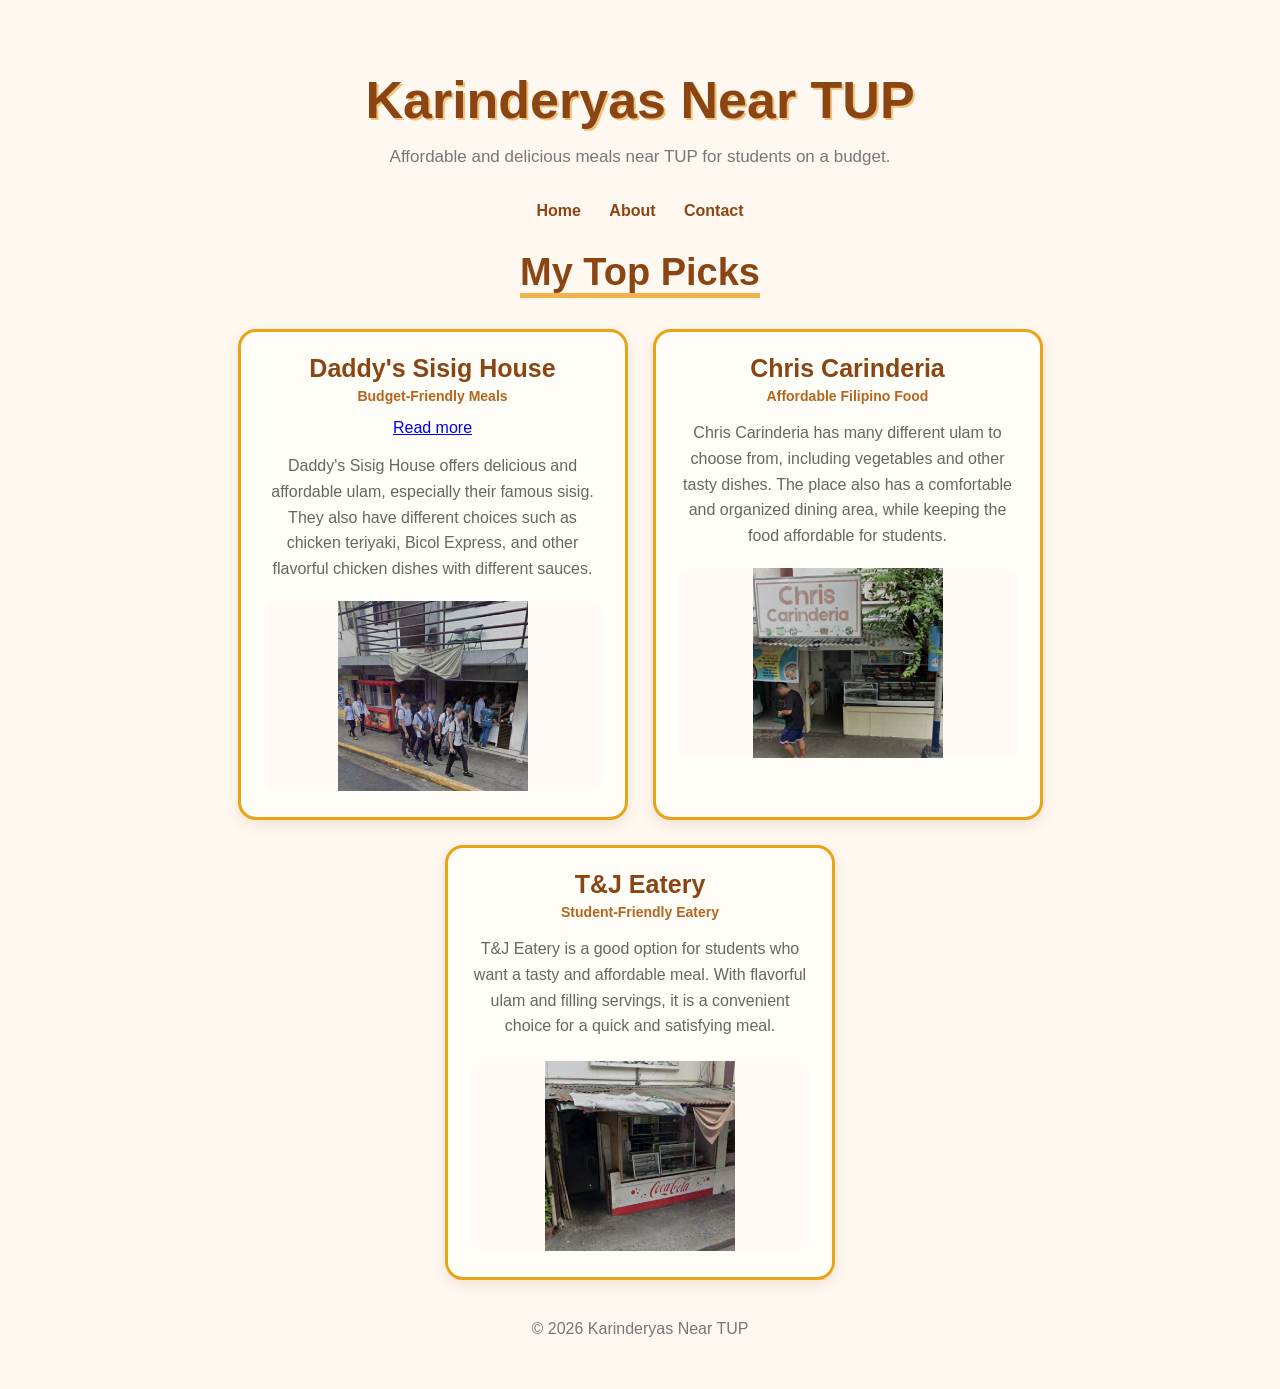
==== index.html @ 911f45e8 "Add Daddy's Sisig House detail page" ====
<!DOCTYPE html>
<html lang="en">
<head>
    <meta charset="UTF-8">
    <meta name="viewport" content="width=device-width, initial-scale=1.0">
    <title>Karinderyas Near TUP</title>

    <style>
        body {
            font-family: Arial, sans-serif;
            max-width: 1000px;
            margin: 0 auto;
            padding: 35px 20px;
            background-color: #fff8f0;
            color: #333;
        }

        /* Main title */
        h1 {
            text-align: center;
            font-size: 52px;
            color: #8b4513;
            margin-bottom: 8px;
            text-shadow: 2px 2px #f1c27d;
        }

        header > p {
            text-align: center;
            font-size: 17px;
            color: #777;
            margin-bottom: 35px;
        }

        /* About Me */
        section {
            display: flex;
            align-items: center;
            justify-content: space-between;
            gap: 25px;
            background-color: #ffffff;
            padding: 25px;
            border: 2px solid #e8c9a8;
            border-radius: 18px;
            margin-bottom: 45px;
            box-shadow: 0 4px 10px rgba(139, 69, 19, 0.08);
        }

        section div {
            flex: 1;
        }

        section h2 {
            color: #8b4513;
            margin-top: 0;
            font-size: 28px;
        }

        section p {
            line-height: 1.6;
            color: #555;
        }

        section img {
            width: 140px;
            height: 140px;
            object-fit: contain;
            border-radius: 12px;
        }

        /* Places heading */
        main > h2 {
            text-align: center;
            font-size: 38px;
            color: #8b4513;
            margin-bottom: 35px;
            text-decoration: underline;
            text-decoration-color: #f1b24a;
            text-decoration-thickness: 5px;
            text-underline-offset: 8px;
        }

        /* Places layout */
        .places {
            display: flex;
            flex-wrap: wrap;
            justify-content: center;
            gap: 25px;
        }

        /* All three cards have the same highlight */
        article {
            width: 390px;
            padding: 22px;
            box-sizing: border-box;
            background-color: #fffdf7;
            border: 3px solid #e8a317;
            border-radius: 18px;
            text-align: center;
            box-shadow: 0 5px 14px rgba(139, 69, 19, 0.12);
            transition: transform 0.2s;
        }

        article:hover {
            transform: translateY(-5px);
        }

        article h3 {
            color: #8b4513;
            font-size: 25px;
            margin-top: 0;
            margin-bottom: 5px;
        }

        /* Small category subtitle */
        article p:first-of-type {
            color: #b5651d;
            font-size: 14px;
            font-weight: bold;
            margin-top: 0;
            margin-bottom: 15px;
        }

        /* Description */
        article p:nth-of-type(2) {
            color: #666;
            line-height: 1.6;
            min-height: 105px;
            margin-bottom: 10px;
        }

        article img {
            width: 100%;
            height: 190px;
            object-fit: contain;
            margin-top: 10px;
            border-radius: 12px;
            background-color: #fffaf5;
        }

        /* Mobile */
        @media (max-width: 700px) {
            section {
                flex-direction: column;
                text-align: center;
            }

            section img {
                width: 125px;
                height: 125px;
            }

            article {
                width: 100%;
            }

            h1 {
                font-size: 40px;
            }
        }

        header {
            text-align: center;
        }

        nav {
            margin-bottom: 25px;
        }

        nav ul {
            list-style: none;
            padding: 0;
            margin: 0;
        }

        nav li {
            display: inline-block;
            margin: 0 12px;
        }

        nav a {
            color: #8b4513;
            font-weight: bold;
            text-decoration: none;
        }

        nav a:hover {
            text-decoration: underline;
        }

        footer {
            text-align: center;
            margin-top: 40px;
            color: #777;
        }

    </style>
</head>

<body>

    <header>
        <h1>Karinderyas Near TUP</h1>

                <p>Affordable and delicious meals near TUP for students on a budget.</p>

        <nav>
            <ul>
               <li><a href="index.html">Home</a></li>
               <li><a href="about.html">About</a></li>
               <li><a href="contact.html">Contact</a></li>
            </ul>
        </nav>
    </header>

    <main>

    <h2>My Top Picks</h2>

    <div class="places">

        <article>
            <h3>Daddy's Sisig House</h3>
            <p>Budget-Friendly Meals</p>
            <a href="places/daddys-sisig-house.html">Read more</a>
            <p>
                Daddy's Sisig House offers delicious and affordable ulam,
                especially their famous sisig. They also have different
                choices such as chicken teriyaki, Bicol Express, and other
                flavorful chicken dishes with different sauces.
            </p>
            <img src="daddys-sisig-house.jpg" alt="Food from Daddy's Sisig House">
        </article>

        <article>
            <h3>Chris Carinderia</h3>
            <p>Affordable Filipino Food</p>
            <p>
                Chris Carinderia has many different ulam to choose from,
                including vegetables and other tasty dishes. The place also
                has a comfortable and organized dining area, while keeping
                the food affordable for students.
            </p>
            <img src="chris-carinderia.jpg" alt="Food from Chris Carinderia">
        </article>

        <article>
            <h3>T&J Eatery</h3>
            <p>Student-Friendly Eatery</p>
            <p>
                T&J Eatery is a good option for students who want a tasty
                and affordable meal. With flavorful ulam and filling servings,
                it is a convenient choice for a quick and satisfying meal.
            </p>
            <img src="tj-eatery.jpg" alt="Food from T&J Eatery">
        </article>

    </div>

</main>

<footer>
    <p>&copy; 2026 Karinderyas Near TUP</p>
</footer>

</body>
</html>
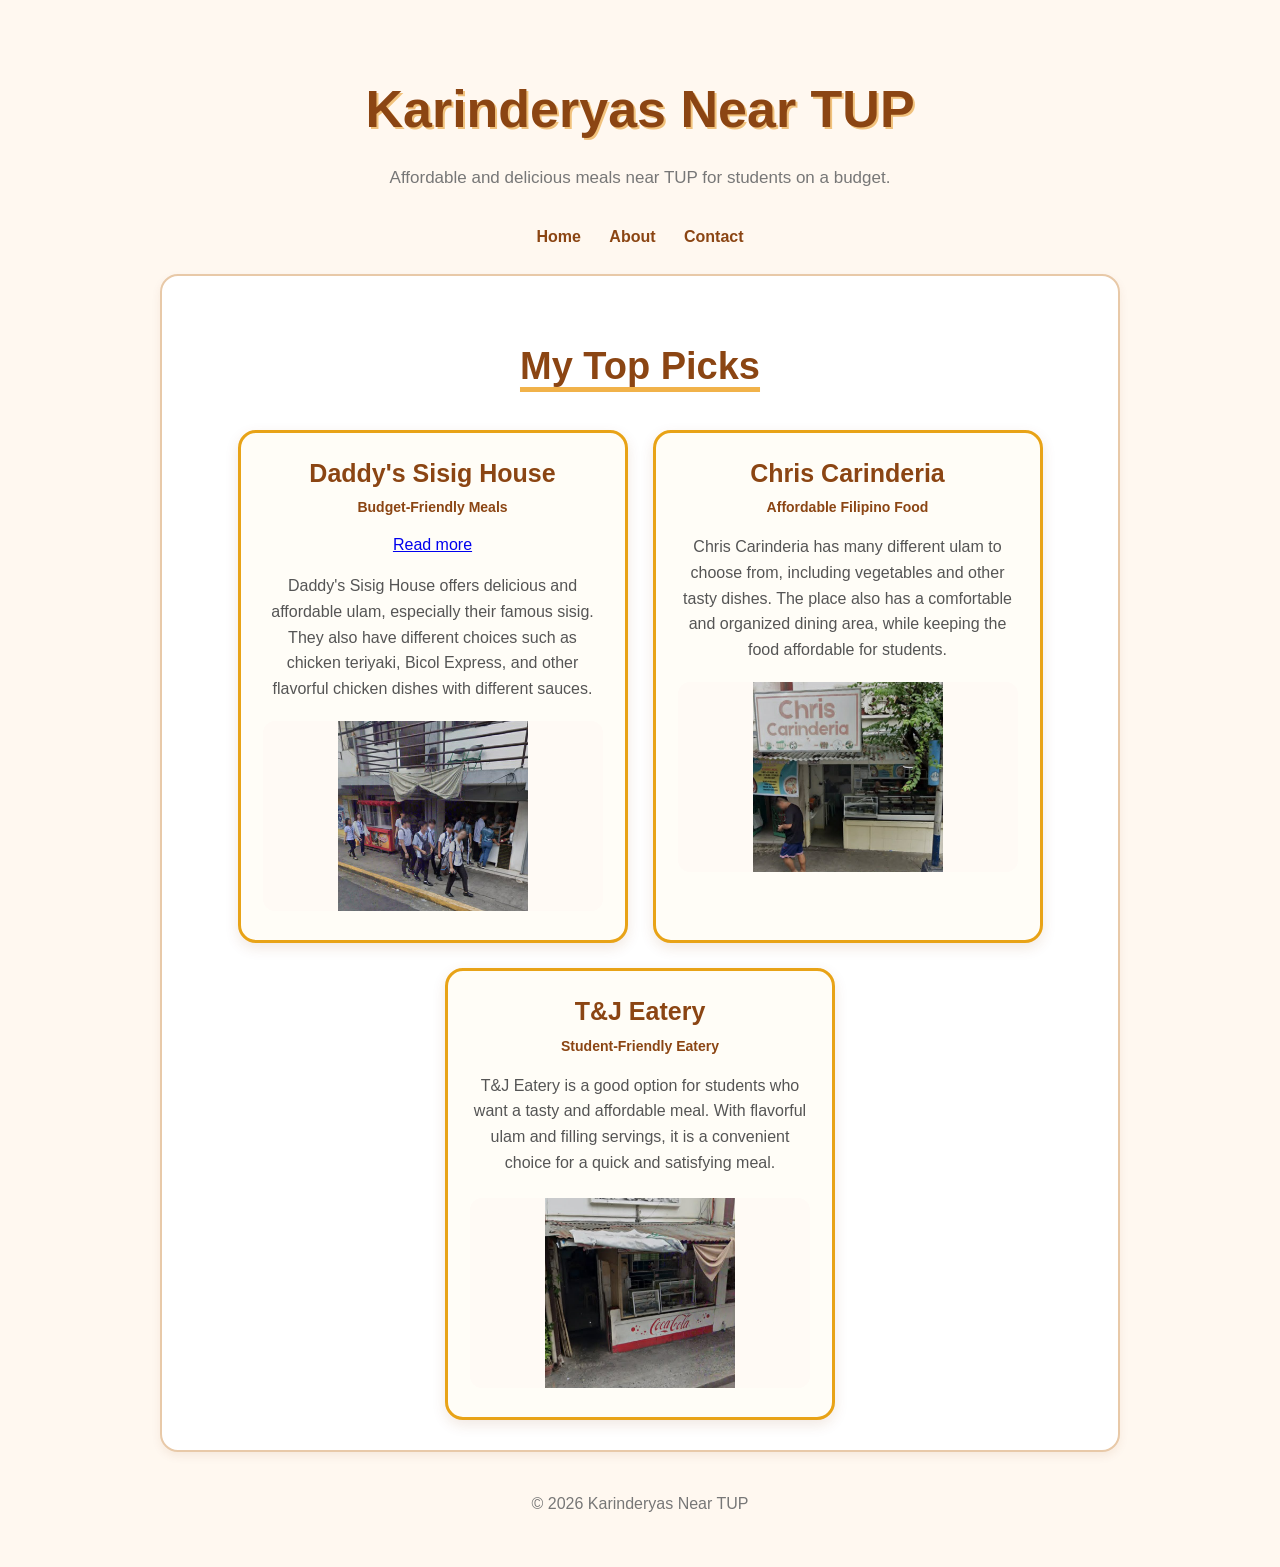
==== commit 800982b1: "Create stylesheet for guide" ====
--- a/index.html
+++ b/index.html
@@ -4,196 +4,7 @@
     <meta charset="UTF-8">
     <meta name="viewport" content="width=device-width, initial-scale=1.0">
     <title>Karinderyas Near TUP</title>
-
-    <style>
-        body {
-            font-family: Arial, sans-serif;
-            max-width: 1000px;
-            margin: 0 auto;
-            padding: 35px 20px;
-            background-color: #fff8f0;
-            color: #333;
-        }
-
-        /* Main title */
-        h1 {
-            text-align: center;
-            font-size: 52px;
-            color: #8b4513;
-            margin-bottom: 8px;
-            text-shadow: 2px 2px #f1c27d;
-        }
-
-        header > p {
-            text-align: center;
-            font-size: 17px;
-            color: #777;
-            margin-bottom: 35px;
-        }
-
-        /* About Me */
-        section {
-            display: flex;
-            align-items: center;
-            justify-content: space-between;
-            gap: 25px;
-            background-color: #ffffff;
-            padding: 25px;
-            border: 2px solid #e8c9a8;
-            border-radius: 18px;
-            margin-bottom: 45px;
-            box-shadow: 0 4px 10px rgba(139, 69, 19, 0.08);
-        }
-
-        section div {
-            flex: 1;
-        }
-
-        section h2 {
-            color: #8b4513;
-            margin-top: 0;
-            font-size: 28px;
-        }
-
-        section p {
-            line-height: 1.6;
-            color: #555;
-        }
-
-        section img {
-            width: 140px;
-            height: 140px;
-            object-fit: contain;
-            border-radius: 12px;
-        }
-
-        /* Places heading */
-        main > h2 {
-            text-align: center;
-            font-size: 38px;
-            color: #8b4513;
-            margin-bottom: 35px;
-            text-decoration: underline;
-            text-decoration-color: #f1b24a;
-            text-decoration-thickness: 5px;
-            text-underline-offset: 8px;
-        }
-
-        /* Places layout */
-        .places {
-            display: flex;
-            flex-wrap: wrap;
-            justify-content: center;
-            gap: 25px;
-        }
-
-        /* All three cards have the same highlight */
-        article {
-            width: 390px;
-            padding: 22px;
-            box-sizing: border-box;
-            background-color: #fffdf7;
-            border: 3px solid #e8a317;
-            border-radius: 18px;
-            text-align: center;
-            box-shadow: 0 5px 14px rgba(139, 69, 19, 0.12);
-            transition: transform 0.2s;
-        }
-
-        article:hover {
-            transform: translateY(-5px);
-        }
-
-        article h3 {
-            color: #8b4513;
-            font-size: 25px;
-            margin-top: 0;
-            margin-bottom: 5px;
-        }
-
-        /* Small category subtitle */
-        article p:first-of-type {
-            color: #b5651d;
-            font-size: 14px;
-            font-weight: bold;
-            margin-top: 0;
-            margin-bottom: 15px;
-        }
-
-        /* Description */
-        article p:nth-of-type(2) {
-            color: #666;
-            line-height: 1.6;
-            min-height: 105px;
-            margin-bottom: 10px;
-        }
-
-        article img {
-            width: 100%;
-            height: 190px;
-            object-fit: contain;
-            margin-top: 10px;
-            border-radius: 12px;
-            background-color: #fffaf5;
-        }
-
-        /* Mobile */
-        @media (max-width: 700px) {
-            section {
-                flex-direction: column;
-                text-align: center;
-            }
-
-            section img {
-                width: 125px;
-                height: 125px;
-            }
-
-            article {
-                width: 100%;
-            }
-
-            h1 {
-                font-size: 40px;
-            }
-        }
-
-        header {
-            text-align: center;
-        }
-
-        nav {
-            margin-bottom: 25px;
-        }
-
-        nav ul {
-            list-style: none;
-            padding: 0;
-            margin: 0;
-        }
-
-        nav li {
-            display: inline-block;
-            margin: 0 12px;
-        }
-
-        nav a {
-            color: #8b4513;
-            font-weight: bold;
-            text-decoration: none;
-        }
-
-        nav a:hover {
-            text-decoration: underline;
-        }
-
-        footer {
-            text-align: center;
-            margin-top: 40px;
-            color: #777;
-        }
-
-    </style>
+    <link rel="stylesheet" href="style.css">
 </head>
 
 <body>
--- a/style.css
+++ b/style.css
@@ -0,0 +1,480 @@
+/* 1. VARIABLES */
+:root {
+    --brand-color: #8b4513;
+    --dark-ink: #333;
+    --muted-grey: #777;
+    --light-background: #fff8f0;
+    --white: #ffffff;
+    --border-color: #e8c9a8;
+    --accent-color: #f1b24a;
+    --card-background: #fffdf7;
+    --card-border: #e8a317;
+    --description-color: #555;
+    --soft-background: #fffaf5;
+    --table-background: #fff3e6;
+    --input-border: #bbb;
+    --detail-border: #e0bfa5;
+    --section-border: #f0d5bf;
+}
+
+/* 2. BASE STYLES */
+* {
+    box-sizing: border-box;
+}
+
+body {
+    font-family: Arial, sans-serif;
+    max-width: 1000px;
+    margin: 0 auto;
+    padding: 35px 20px;
+    background-color: var(--light-background);
+    color: var(--dark-ink);
+    line-height: 1.5;
+}
+
+/* 3. LAYOUT REGIONS */
+header {
+    text-align: center;
+}
+
+h1 {
+    text-align: center;
+    font-size: 52px;
+    color: var(--brand-color);
+    margin-bottom: 8px;
+    text-shadow: 2px 2px #f1c27d;
+}
+
+header > p {
+    text-align: center;
+    font-size: 17px;
+    color: var(--muted-grey);
+    margin-bottom: 35px;
+}
+
+main > h2 {
+    text-align: center;
+    font-size: 38px;
+    color: var(--brand-color);
+    margin-bottom: 35px;
+    text-decoration: underline;
+    text-decoration-color: var(--accent-color);
+    text-decoration-thickness: 5px;
+    text-underline-offset: 8px;
+}
+
+/* Home page section */
+body > section {
+    display: flex;
+    align-items: center;
+    justify-content: space-between;
+    gap: 25px;
+    background-color: var(--white);
+    padding: 25px;
+    border: 2px solid var(--border-color);
+    border-radius: 18px;
+    margin-bottom: 45px;
+    box-shadow: 0 4px 10px rgba(139, 69, 19, 0.08);
+}
+
+body > section div {
+    flex: 1;
+}
+
+body > section h2 {
+    color: var(--brand-color);
+    margin-top: 0;
+    font-size: 28px;
+}
+
+body > section p {
+    line-height: 1.6;
+    color: var(--description-color);
+}
+
+body > section img {
+    width: 140px;
+    height: 140px;
+    object-fit: contain;
+    border-radius: 12px;
+}
+
+/* About page main content */
+main {
+    background-color: var(--white);
+    padding: 30px;
+    border: 2px solid var(--border-color);
+    border-radius: 18px;
+    box-shadow: 0 4px 10px rgba(139, 69, 19, 0.08);
+}
+
+main section {
+    display: block;
+    background-color: transparent;
+    padding: 0;
+    border: none;
+    border-radius: 0;
+    margin-bottom: 0;
+    box-shadow: none;
+}
+
+main section h2 {
+    color: var(--brand-color);
+    margin-top: 25px;
+    font-size: 28px;
+}
+
+main section h2:first-child {
+    margin-top: 0;
+}
+
+main section p {
+    line-height: 1.6;
+    color: var(--description-color);
+}
+
+main section img {
+    width: 140px;
+    height: 140px;
+    object-fit: contain;
+    border-radius: 12px;
+    display: block;
+    margin: 25px auto 0;
+}
+
+/* 4. COMPONENTS — PLACE CARDS */
+.places {
+    display: flex;
+    flex-wrap: wrap;
+    justify-content: center;
+    gap: 25px;
+}
+
+article {
+    width: 390px;
+    padding: 22px;
+    background-color: var(--card-background);
+    border: 3px solid var(--card-border);
+    border-radius: 18px;
+    text-align: center;
+    box-shadow: 0 5px 14px rgba(139, 69, 19, 0.12);
+    transition: transform 0.2s;
+}
+
+article:hover {
+    transform: translateY(-5px);
+}
+
+article h3 {
+    color: var(--brand-color);
+    font-size: 25px;
+    margin-top: 0;
+    margin-bottom: 5px;
+}
+
+article p:first-of-type {
+    color: var(--brand-color);
+    font-size: 14px;
+    font-weight: bold;
+    margin-top: 0;
+    margin-bottom: 15px;
+}
+
+article p:nth-of-type(2) {
+    color: var(--description-color);
+    line-height: 1.6;
+    min-height: 105px;
+    margin-bottom: 10px;
+}
+
+article img {
+    width: 100%;
+    height: 190px;
+    object-fit: contain;
+    margin-top: 10px;
+    border-radius: 12px;
+    background-color: var(--soft-background);
+}
+
+/* 5. NAVIGATION */
+nav {
+    margin-bottom: 25px;
+}
+
+nav ul {
+    list-style: none;
+    padding: 0;
+    margin: 0;
+}
+
+nav li {
+    display: inline-block;
+    margin: 0 12px;
+}
+
+nav a {
+    color: var(--brand-color);
+    font-weight: bold;
+    text-decoration: none;
+}
+
+nav a:hover {
+    text-decoration: underline;
+}
+
+/* 6. FOOTER */
+footer {
+    text-align: center;
+    margin-top: 40px;
+    color: var(--muted-grey);
+}
+
+/* CONTACT PAGE */
+main > p {
+    text-align: center;
+    line-height: 1.6;
+    color: var(--description-color);
+}
+
+main ul {
+    max-width: 500px;
+    margin: 25px auto;
+    line-height: 2;
+}
+
+form {
+    max-width: 450px;
+    margin: 18px auto;
+}
+
+fieldset {
+    padding: 25px;
+    border: 2px solid var(--input-border);
+    border-radius: 10px;
+    background-color: var(--white);
+}
+
+legend {
+    font-size: 1.3rem;
+    font-weight: bold;
+    padding: 0 10px;
+}
+
+form p {
+    margin-bottom: 20px;
+}
+
+label {
+    display: block;
+    margin-bottom: 8px;
+    font-weight: bold;
+}
+
+input,
+select,
+textarea {
+    width: 100%;
+    padding: 8px;
+    border: 1px solid var(--input-border);
+    border-radius: 6px;
+    font-size: 0.9rem;
+}
+
+textarea {
+    resize: vertical;
+}
+
+button {
+    padding: 10px 20px;
+    border: none;
+    border-radius: 6px;
+    font-size: 1rem;
+    cursor: pointer;
+}
+
+/* DETAIL PAGE */
+body:has(.place-image) {
+    max-width: none;
+    padding: 0;
+}
+
+body:has(.place-image) header {
+    background-color: var(--brand-color);
+    color: var(--white);
+    padding: 25px;
+}
+
+body:has(.place-image) header h1 {
+    margin: 0 0 15px;
+    color: var(--white);
+}
+
+body:has(.place-image) header nav {
+    margin-bottom: 0;
+}
+
+body:has(.place-image) header nav li {
+    margin: 0 15px;
+}
+
+body:has(.place-image) header nav a {
+    color: var(--white);
+}
+
+body:has(.place-image) main {
+    max-width: 900px;
+    margin: 40px auto;
+    padding: 30px;
+}
+
+.place-image {
+    display: block;
+    width: 100%;
+    max-width: 450px;
+    height: auto;
+    margin: 20px auto;
+    border-radius: 12px;
+}
+
+body:has(.place-image) main h2 {
+    color: var(--brand-color);
+    margin-top: 0;
+}
+
+body:has(.place-image) main p {
+    font-size: 17px;
+    line-height: 1.7;
+}
+
+body:has(.place-image) table {
+    width: 100%;
+    border-collapse: collapse;
+    margin-top: 20px;
+}
+
+body:has(.place-image) th,
+body:has(.place-image) td {
+    border: 1px solid #ddd;
+    padding: 14px;
+    text-align: left;
+}
+
+body:has(.place-image) th {
+    background-color: var(--brand-color);
+    color: var(--white);
+    width: 30%;
+}
+
+body:has(.place-image) tr:nth-child(even) {
+    background-color: var(--table-background);
+}
+
+body:has(.place-image) section {
+    display: block;
+    margin-top: 40px;
+    padding: 30px 0 0;
+    border-top: 2px solid var(--section-border);
+    background-color: transparent;
+    border-radius: 0;
+    box-shadow: none;
+}
+
+body:has(.place-image) section h2 {
+    color: var(--brand-color);
+    margin-bottom: 20px;
+}
+
+body:has(.place-image) form {
+    margin-top: 20px;
+}
+
+body:has(.place-image) form > label {
+    color: var(--brand-color);
+}
+
+body:has(.place-image) fieldset {
+    border: 2px solid var(--detail-border);
+    border-radius: 12px;
+    padding: 20px;
+    margin: 25px 0;
+    background-color: var(--soft-background);
+}
+
+body:has(.place-image) legend {
+    color: var(--brand-color);
+    font-weight: bold;
+    padding: 0 10px;
+}
+
+body:has(.place-image) fieldset label {
+    display: inline;
+    margin-right: 15px;
+    font-weight: normal;
+}
+
+body:has(.place-image) input[type="text"],
+body:has(.place-image) input[type="email"] {
+    padding: 10px;
+    border: 1px solid var(--detail-border);
+    border-radius: 8px;
+    margin-left: 8px;
+}
+
+body:has(.place-image) input[type="radio"],
+body:has(.place-image) input[type="checkbox"] {
+    width: auto;
+    margin-right: 5px;
+}
+
+.email-field {
+    display: flex;
+    align-items: center;
+    gap: 10px;
+    margin-top: 20px;
+}
+
+.email-field label {
+    font-weight: bold;
+    color: var(--brand-color);
+}
+
+.email-field input[type="email"] {
+    margin: 0;
+    width: 300px;
+}
+
+body:has(.place-image) button[type="submit"] {
+    background-color: var(--brand-color);
+    color: var(--white);
+    border: none;
+    padding: 12px 25px;
+    border-radius: 8px;
+    font-weight: bold;
+    cursor: pointer;
+    margin-top: 10px;
+}
+
+body:has(.place-image) button[type="submit"]:hover {
+    background-color: var(--brand-color);
+}
+
+/* 7. RESPONSIVE */
+@media (max-width: 700px) {
+    body > section {
+        flex-direction: column;
+        text-align: center;
+    }
+
+    body > section img {
+        width: 125px;
+        height: 125px;
+    }
+
+    article {
+        width: 100%;
+    }
+
+    h1 {
+        font-size: 40px;
+    }
+}
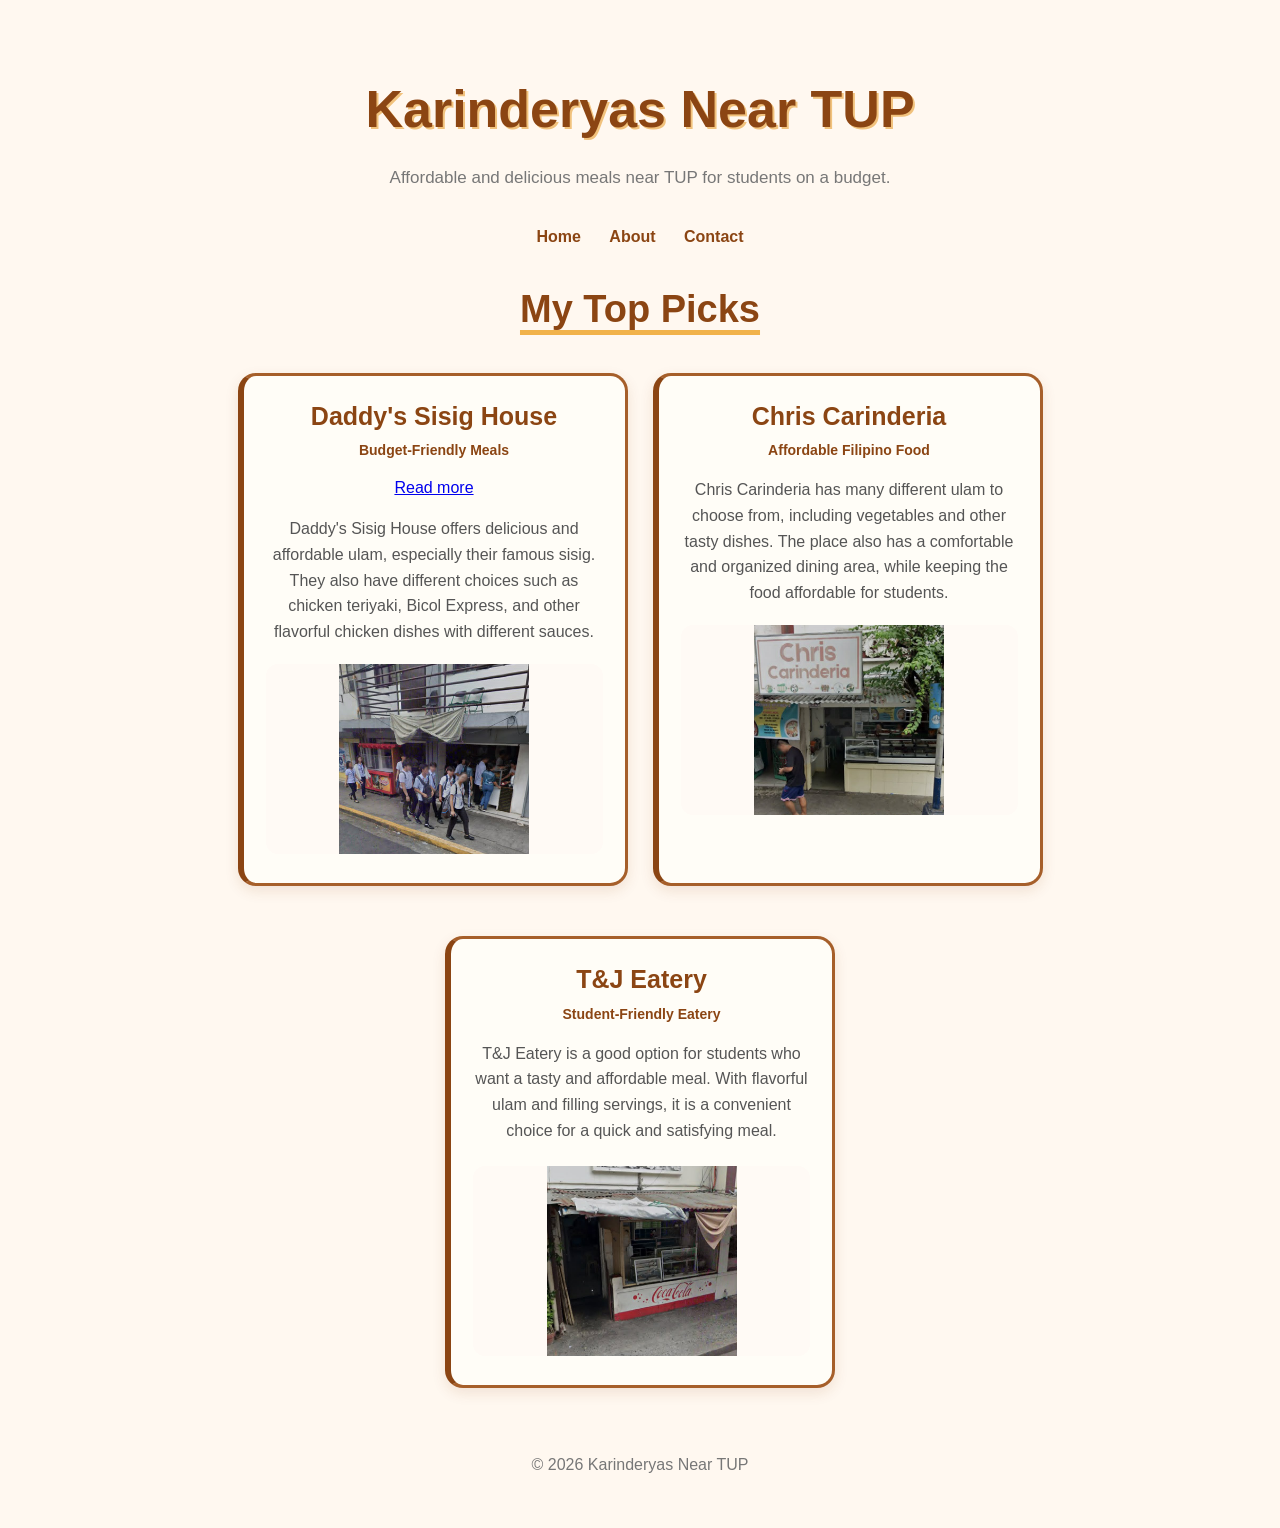
==== commit 9dcf284b: "Style place cards and contact form" ====
--- a/index.html
+++ b/index.html
@@ -29,7 +29,7 @@
 
     <div class="places">
 
-        <article>
+        <article class="place-card">
             <h3>Daddy's Sisig House</h3>
             <p>Budget-Friendly Meals</p>
             <a href="places/daddys-sisig-house.html">Read more</a>
@@ -42,7 +42,7 @@
             <img src="daddys-sisig-house.jpg" alt="Food from Daddy's Sisig House">
         </article>
 
-        <article>
+        <article class="place-card">
             <h3>Chris Carinderia</h3>
             <p>Affordable Filipino Food</p>
             <p>
@@ -54,7 +54,7 @@
             <img src="chris-carinderia.jpg" alt="Food from Chris Carinderia">
         </article>
 
-        <article>
+        <article class="place-card">
             <h3>T&J Eatery</h3>
             <p>Student-Friendly Eatery</p>
             <p>
--- a/style.css
+++ b/style.css
@@ -35,6 +35,7 @@
 /* 3. LAYOUT REGIONS */
 header {
     text-align: center;
+    
 }
 
 h1 {
@@ -150,29 +151,38 @@
     gap: 25px;
 }
 
-article {
+main:has(.places) {
+    background-color: transparent;
+    padding: 0;
+    border: none;
+    box-shadow: none;
+}
+
+.place-card {
     width: 390px;
     padding: 22px;
     background-color: var(--card-background);
-    border: 3px solid var(--card-border);
+    border: 3px solid #a65f2a;
     border-radius: 18px;
     text-align: center;
     box-shadow: 0 5px 14px rgba(139, 69, 19, 0.12);
     transition: transform 0.2s;
-}
-
-article:hover {
+    border-left: 6px solid var(--brand-color);
+    margin-bottom: 25px;
+}
+
+.place-card:hover {
     transform: translateY(-5px);
 }
 
-article h3 {
+.place-card h3 {
     color: var(--brand-color);
     font-size: 25px;
     margin-top: 0;
     margin-bottom: 5px;
 }
 
-article p:first-of-type {
+.place-card p:first-of-type {
     color: var(--brand-color);
     font-size: 14px;
     font-weight: bold;
@@ -180,14 +190,14 @@
     margin-bottom: 15px;
 }
 
-article p:nth-of-type(2) {
+.place-card p:nth-of-type(2) {
     color: var(--description-color);
     line-height: 1.6;
     min-height: 105px;
     margin-bottom: 10px;
 }
 
-article img {
+.place-card img {
     width: 100%;
     height: 190px;
     object-fit: contain;
@@ -258,6 +268,7 @@
     font-size: 1.3rem;
     font-weight: bold;
     padding: 0 10px;
+    color: var(--brand-color);
 }
 
 form p {
@@ -284,12 +295,21 @@
     resize: vertical;
 }
 
+input:focus,
+textarea:focus,
+select:focus {
+    outline: 3px solid var(--brand-color);
+    outline-offset: 2px;
+}
+
 button {
     padding: 10px 20px;
     border: none;
     border-radius: 6px;
     font-size: 1rem;
     cursor: pointer;
+    background-color: var(--brand-color);
+    color: var(--white);
 }
 
 /* DETAIL PAGE */
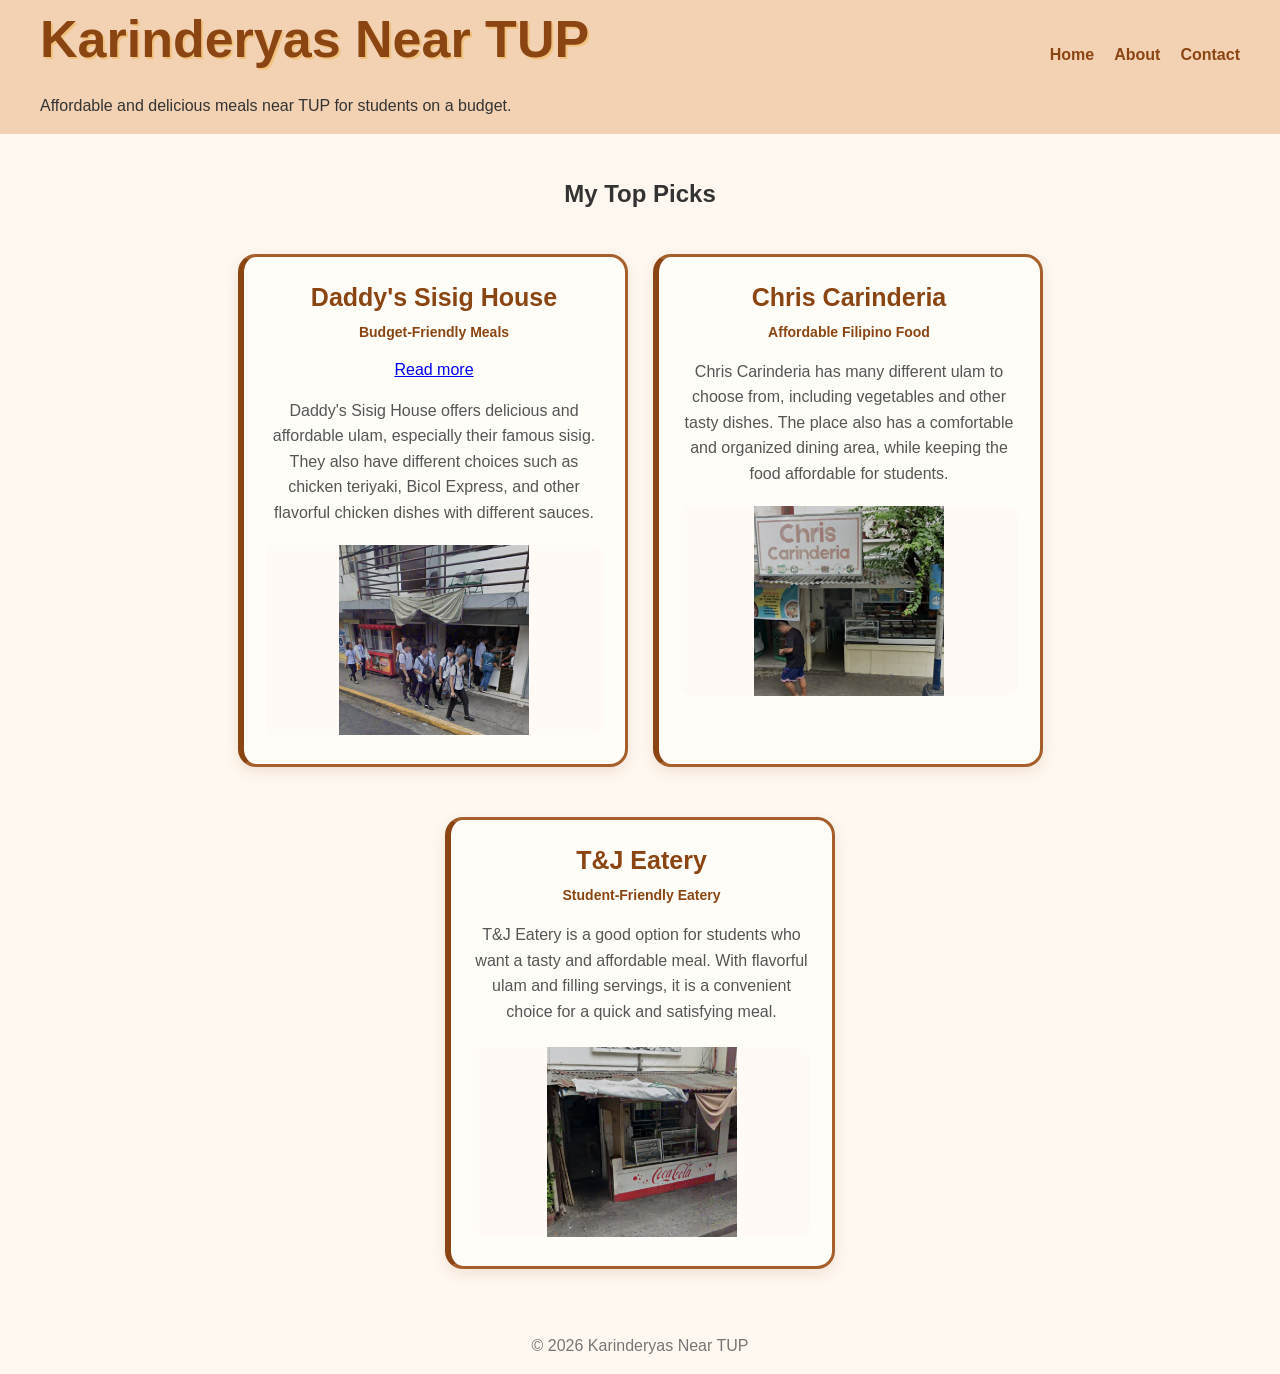
==== commit 6fe29762: "Rebuild header with Flexbox" ====
--- a/index.html
+++ b/index.html
@@ -9,10 +9,12 @@
 
 <body>
 
-    <header>
-        <h1>Karinderyas Near TUP</h1>
+    <header class="site-header">
+        <div>
+             <h1>Karinderyas Near TUP</h1>
 
-                <p>Affordable and delicious meals near TUP for students on a budget.</p>
+             <p>Affordable and delicious meals near TUP for students on a budget.</p>
+        </div>
 
         <nav>
             <ul>
@@ -25,7 +27,9 @@
 
     <main>
 
-    <h2>My Top Picks</h2>
+    <div class="heading-center">
+         <h2>My Top Picks</h2>
+    </div>
 
     <div class="places">
 
--- a/style.css
+++ b/style.css
@@ -26,22 +26,28 @@
     font-family: Arial, sans-serif;
     max-width: 1000px;
     margin: 0 auto;
-    padding: 35px 20px;
+    padding: 0 20px;
     background-color: var(--light-background);
     color: var(--dark-ink);
     line-height: 1.5;
 }
 
 /* 3. LAYOUT REGIONS */
-header {
-    text-align: center;
-    
+.site-header {
+    display: flex;
+    justify-content: space-between;
+    align-items: center;
+    width: 100vw;
+    margin-left: calc(50% - 50vw);
+    padding: 0 40px;
+    background-color: #f3d2b3;
 }
 
 h1 {
     text-align: center;
     font-size: 52px;
     color: var(--brand-color);
+    margin-top: 0;
     margin-bottom: 8px;
     text-shadow: 2px 2px #f1c27d;
 }
@@ -62,6 +68,13 @@
     text-decoration-color: var(--accent-color);
     text-decoration-thickness: 5px;
     text-underline-offset: 8px;
+}
+
+.heading-center {
+    display: flex;
+    justify-content: center;
+    align-items: center;
+    height: 120px;
 }
 
 /* Home page section */
@@ -212,14 +225,15 @@
 }
 
 nav ul {
+    display: flex;
+    gap: 20px;
     list-style: none;
     padding: 0;
     margin: 0;
 }
 
 nav li {
-    display: inline-block;
-    margin: 0 12px;
+    margin: 0;
 }
 
 nav a {
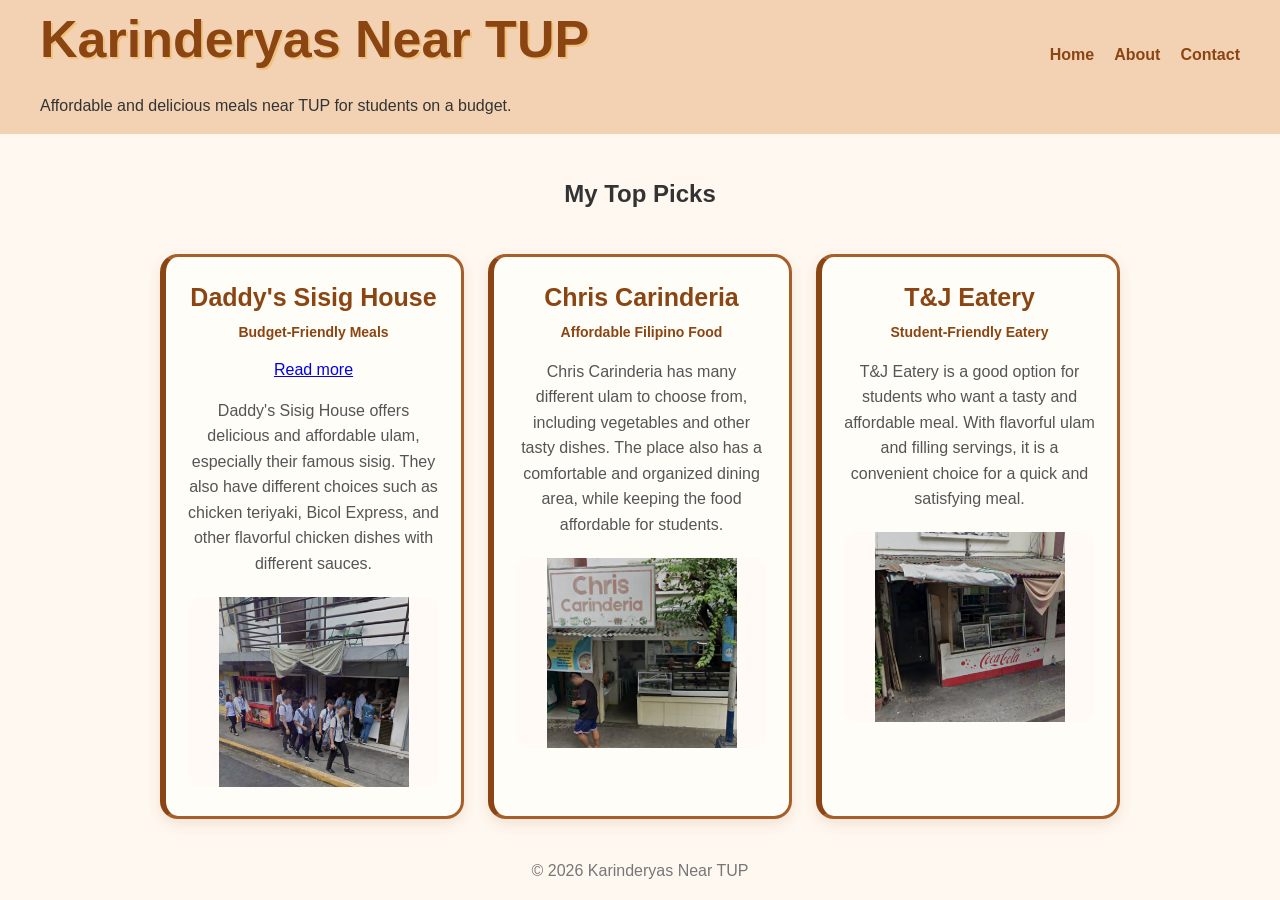
==== commit f5820e18: "Put place cards side by side" ====
--- a/index.html
+++ b/index.html
@@ -31,7 +31,7 @@
          <h2>My Top Picks</h2>
     </div>
 
-    <div class="places">
+    <div class="place-grid">
 
         <article class="place-card">
             <h3>Daddy's Sisig House</h3>
--- a/style.css
+++ b/style.css
@@ -157,14 +157,14 @@
 }
 
 /* 4. COMPONENTS — PLACE CARDS */
-.places {
+.place-grid {
     display: flex;
     flex-wrap: wrap;
     justify-content: center;
-    gap: 25px;
-}
-
-main:has(.places) {
+    gap: 24px;
+}
+
+main:has(.place-grid) {
     background-color: transparent;
     padding: 0;
     border: none;
@@ -172,7 +172,7 @@
 }
 
 .place-card {
-    width: 390px;
+    flex: 1 1 240px;
     padding: 22px;
     background-color: var(--card-background);
     border: 3px solid #a65f2a;
@@ -181,7 +181,6 @@
     box-shadow: 0 5px 14px rgba(139, 69, 19, 0.12);
     transition: transform 0.2s;
     border-left: 6px solid var(--brand-color);
-    margin-bottom: 25px;
 }
 
 .place-card:hover {
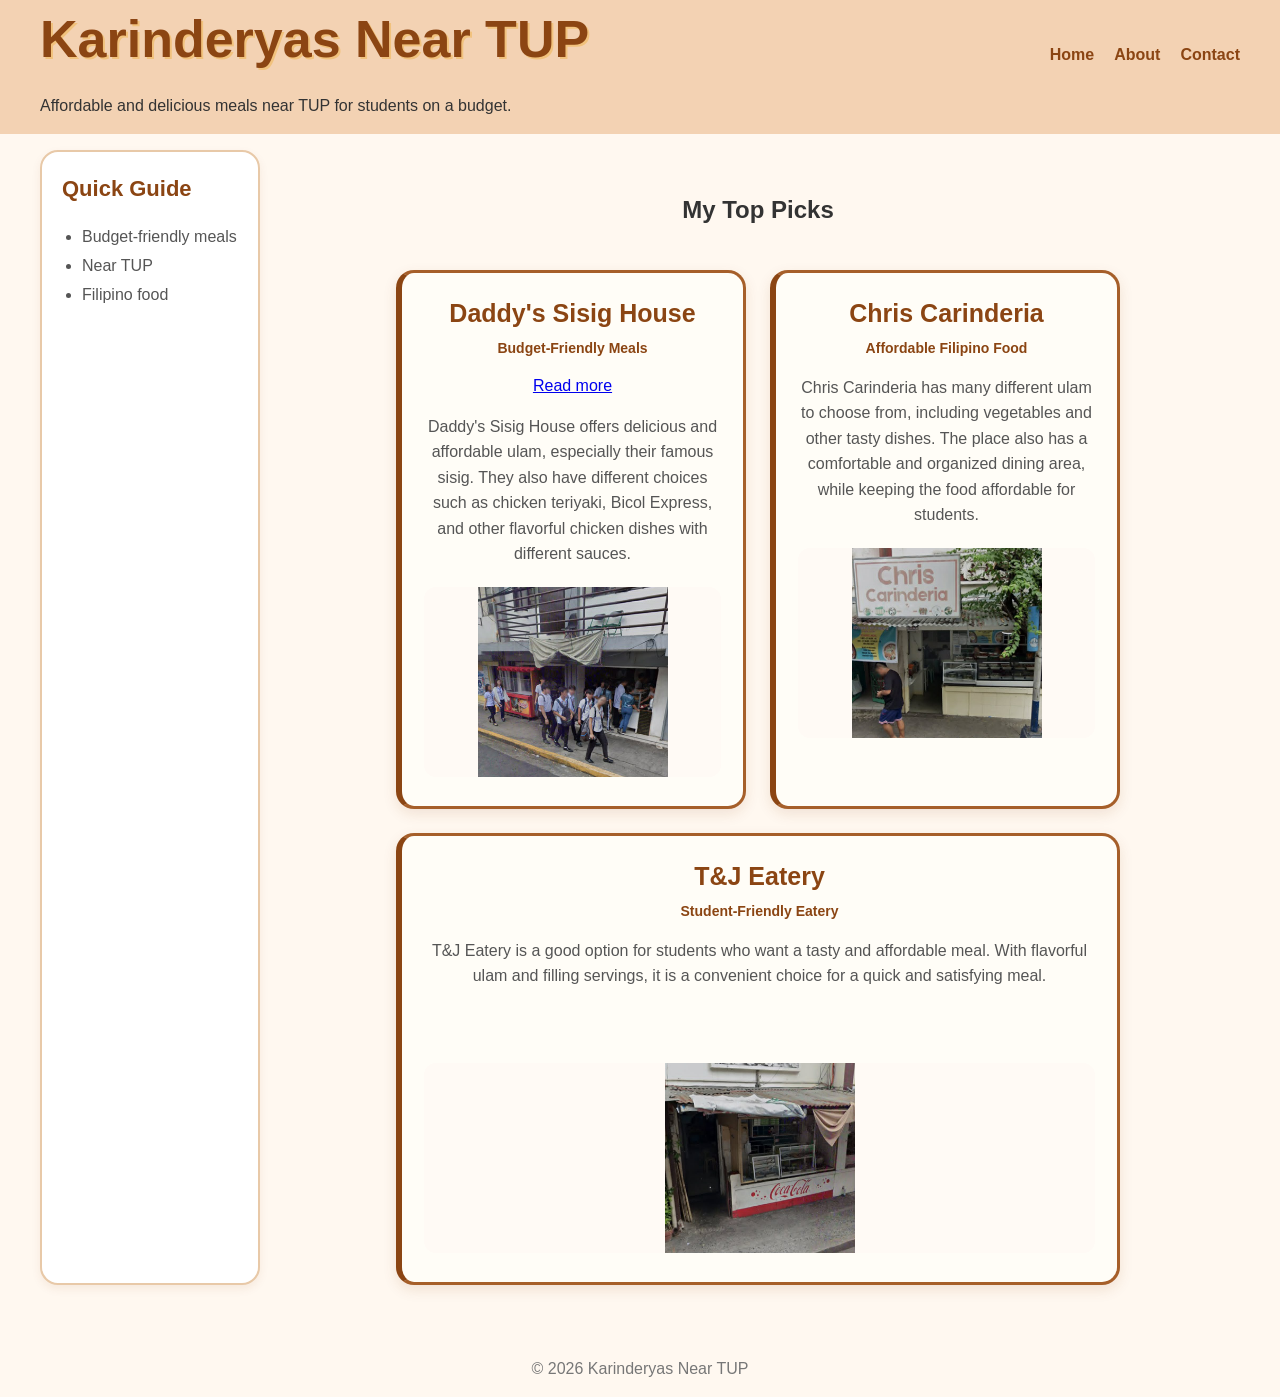
==== commit 72ed2da1: "Add grid layout to guide pages" ====
--- a/index.html
+++ b/index.html
@@ -8,6 +8,8 @@
 </head>
 
 <body>
+
+    <div class="page">
 
     <header class="site-header">
         <div>
@@ -24,6 +26,15 @@
             </ul>
         </nav>
     </header>
+
+    <aside>
+        <h2>Quick Guide</h2>
+        <ul>
+            <li>Budget-friendly meals</li>
+            <li>Near TUP</li>
+            <li>Filipino food</li>
+        </ul>
+    </aside>
 
     <main>
 
@@ -77,5 +88,7 @@
     <p>&copy; 2026 Karinderyas Near TUP</p>
 </footer>
 
+</div>
+
 </body>
 </html>
--- a/style.css
+++ b/style.css
@@ -33,6 +33,34 @@
 }
 
 /* 3. LAYOUT REGIONS */
+.page {
+    display: grid;
+    grid-template-columns: 220px 1fr;
+    grid-template-areas:
+        "masthead masthead"
+        "side     main"
+        "foot     foot";
+    gap: 16px;
+}
+
+header {
+    grid-area: masthead;
+}
+
+aside {
+    grid-area: side;
+    position: relative;
+    left: calc((1000px - 100vw) / 2 + 20px);
+}
+
+main {
+    grid-area: main;
+}
+
+footer {
+    grid-area: foot;
+}
+
 .site-header {
     display: flex;
     justify-content: space-between;
@@ -252,6 +280,29 @@
     color: var(--muted-grey);
 }
 
+aside {
+    background-color: var(--white);
+    padding: 20px;
+    border: 2px solid var(--border-color);
+    border-radius: 18px;
+    box-shadow: 0 4px 10px rgba(139, 69, 19, 0.08);
+}
+
+aside h2 {
+    color: var(--brand-color);
+    font-size: 22px;
+    margin-top: 0;
+}
+
+aside ul {
+    padding-left: 20px;
+    line-height: 1.8;
+}
+
+aside li {
+    color: var(--description-color);
+}
+
 /* CONTACT PAGE */
 main > p {
     text-align: center;
@@ -328,7 +379,7 @@
 /* DETAIL PAGE */
 body:has(.place-image) {
     max-width: none;
-    padding: 0;
+    padding: 0 20px;
 }
 
 body:has(.place-image) header {
@@ -358,6 +409,10 @@
     max-width: 900px;
     margin: 40px auto;
     padding: 30px;
+}
+
+body:has(.place-image) aside {
+    left: 0;
 }
 
 .place-image {
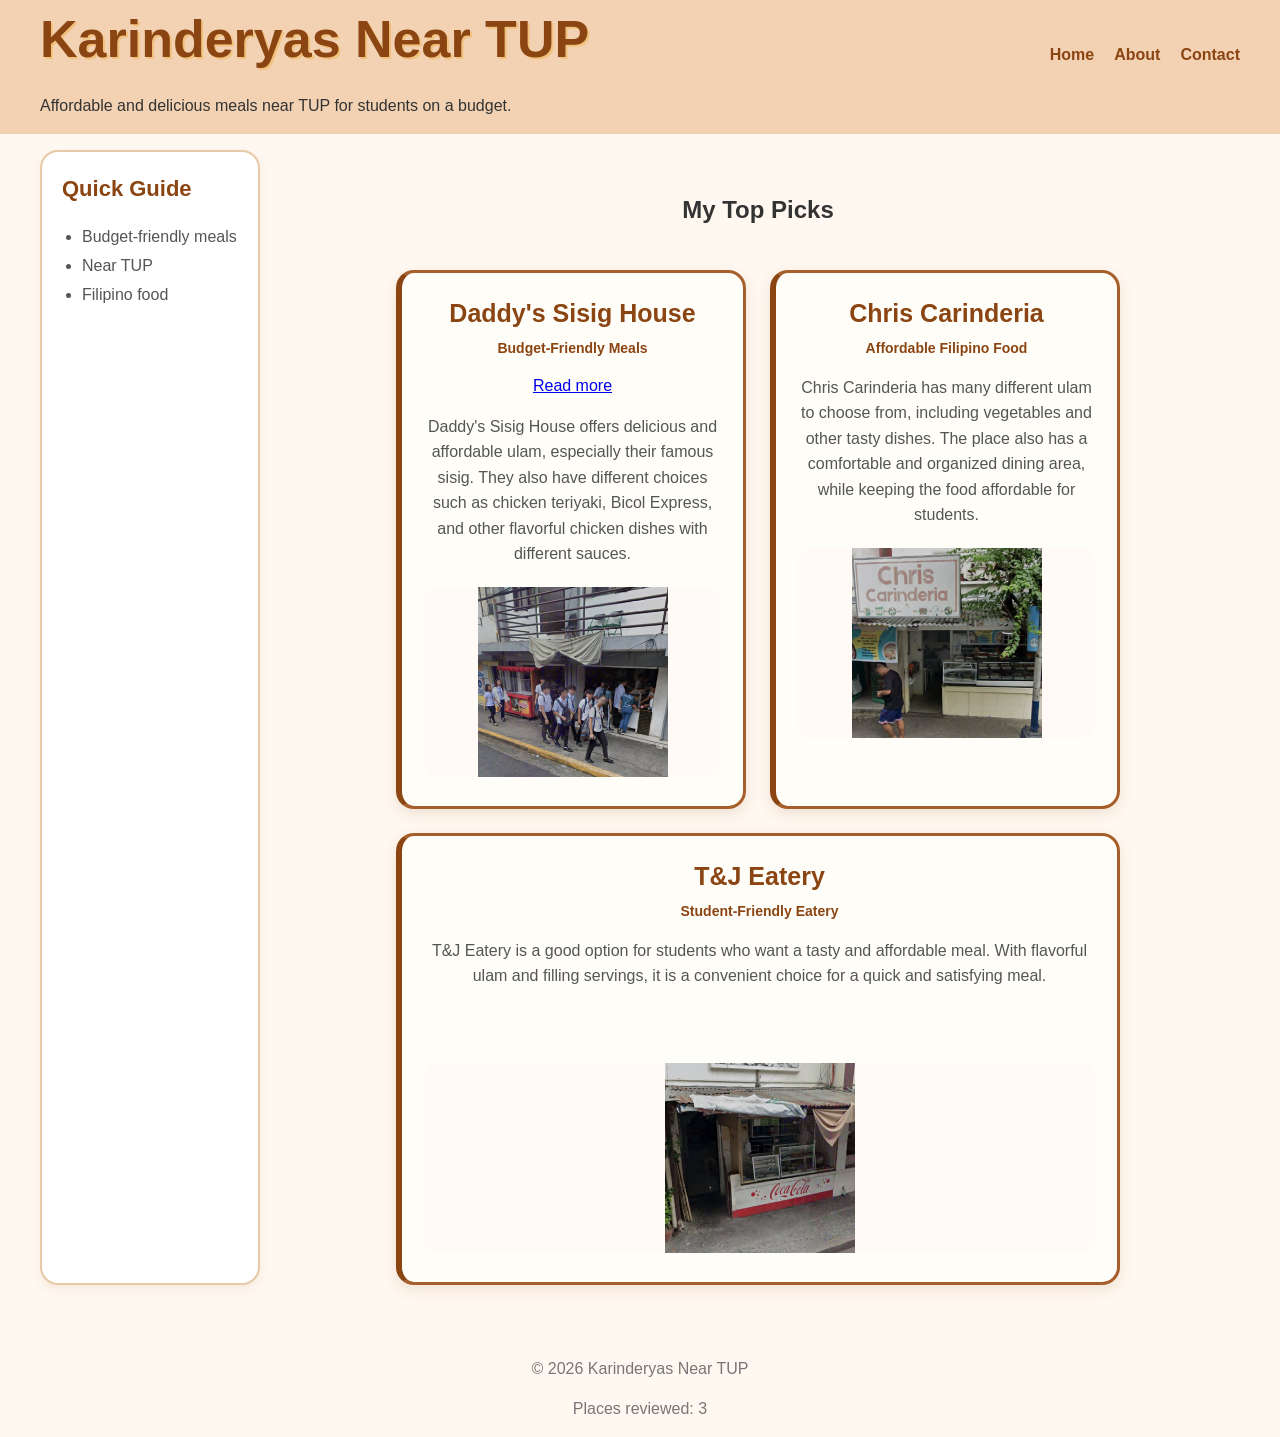
==== commit 91e48d9b: "Add JavaScript to guide" ====
--- a/index.html
+++ b/index.html
@@ -13,7 +13,7 @@
 
     <header class="site-header">
         <div>
-             <h1>Karinderyas Near TUP</h1>
+             <h1 id="guide-name">Karinderyas Near TUP</h1>
 
              <p>Affordable and delicious meals near TUP for students on a budget.</p>
         </div>
@@ -85,10 +85,12 @@
 </main>
 
 <footer>
-    <p>&copy; 2026 Karinderyas Near TUP</p>
+    <p id="copyright">&copy; 2026 Karinderyas Near TUP</p>
+    <p>Places reviewed: <span id="place-count">0</span></p>
 </footer>
 
 </div>
 
+<script src="script.js"></script>
 </body>
 </html>
--- a/style.css
+++ b/style.css
@@ -30,16 +30,18 @@
     background-color: var(--light-background);
     color: var(--dark-ink);
     line-height: 1.5;
+    overflow-x: hidden;
 }
 
 /* 3. LAYOUT REGIONS */
 .page {
     display: grid;
-    grid-template-columns: 220px 1fr;
+    grid-template-columns: 1fr;
     grid-template-areas:
-        "masthead masthead"
-        "side     main"
-        "foot     foot";
+        "masthead"
+        "main"
+        "side"
+        "foot";
     gap: 16px;
 }
 
@@ -50,7 +52,7 @@
 aside {
     grid-area: side;
     position: relative;
-    left: calc((1000px - 100vw) / 2 + 20px);
+    left: 0;
 }
 
 main {
@@ -73,7 +75,7 @@
 
 h1 {
     text-align: center;
-    font-size: 52px;
+    font-size: 40px;
     color: var(--brand-color);
     margin-top: 0;
     margin-bottom: 8px;
@@ -108,6 +110,7 @@
 /* Home page section */
 body > section {
     display: flex;
+    flex-direction: column;
     align-items: center;
     justify-content: space-between;
     gap: 25px;
@@ -117,6 +120,7 @@
     border-radius: 18px;
     margin-bottom: 45px;
     box-shadow: 0 4px 10px rgba(139, 69, 19, 0.08);
+    text-align: center;
 }
 
 body > section div {
@@ -135,8 +139,8 @@
 }
 
 body > section img {
-    width: 140px;
-    height: 140px;
+    width: 125px;
+    height: 125px;
     object-fit: contain;
     border-radius: 12px;
 }
@@ -253,6 +257,7 @@
 
 nav ul {
     display: flex;
+    flex-wrap: wrap;
     gap: 20px;
     list-style: none;
     padding: 0;
@@ -547,22 +552,21 @@
 }
 
 /* 7. RESPONSIVE */
-@media (max-width: 700px) {
-    body > section {
-        flex-direction: column;
-        text-align: center;
+
+@media (min-width: 700px) {
+    .page {
+        grid-template-columns: 220px 1fr;
+        grid-template-areas:
+            "masthead masthead"
+            "side     main"
+            "foot     foot";
     }
 
-    body > section img {
-        width: 125px;
-        height: 125px;
+    aside {
+        left: calc((1000px - 100vw) / 2 + 20px);
     }
 
-    article {
-        width: 100%;
-    }
-
     h1 {
-        font-size: 40px;
+        font-size: 52px;
     }
 }
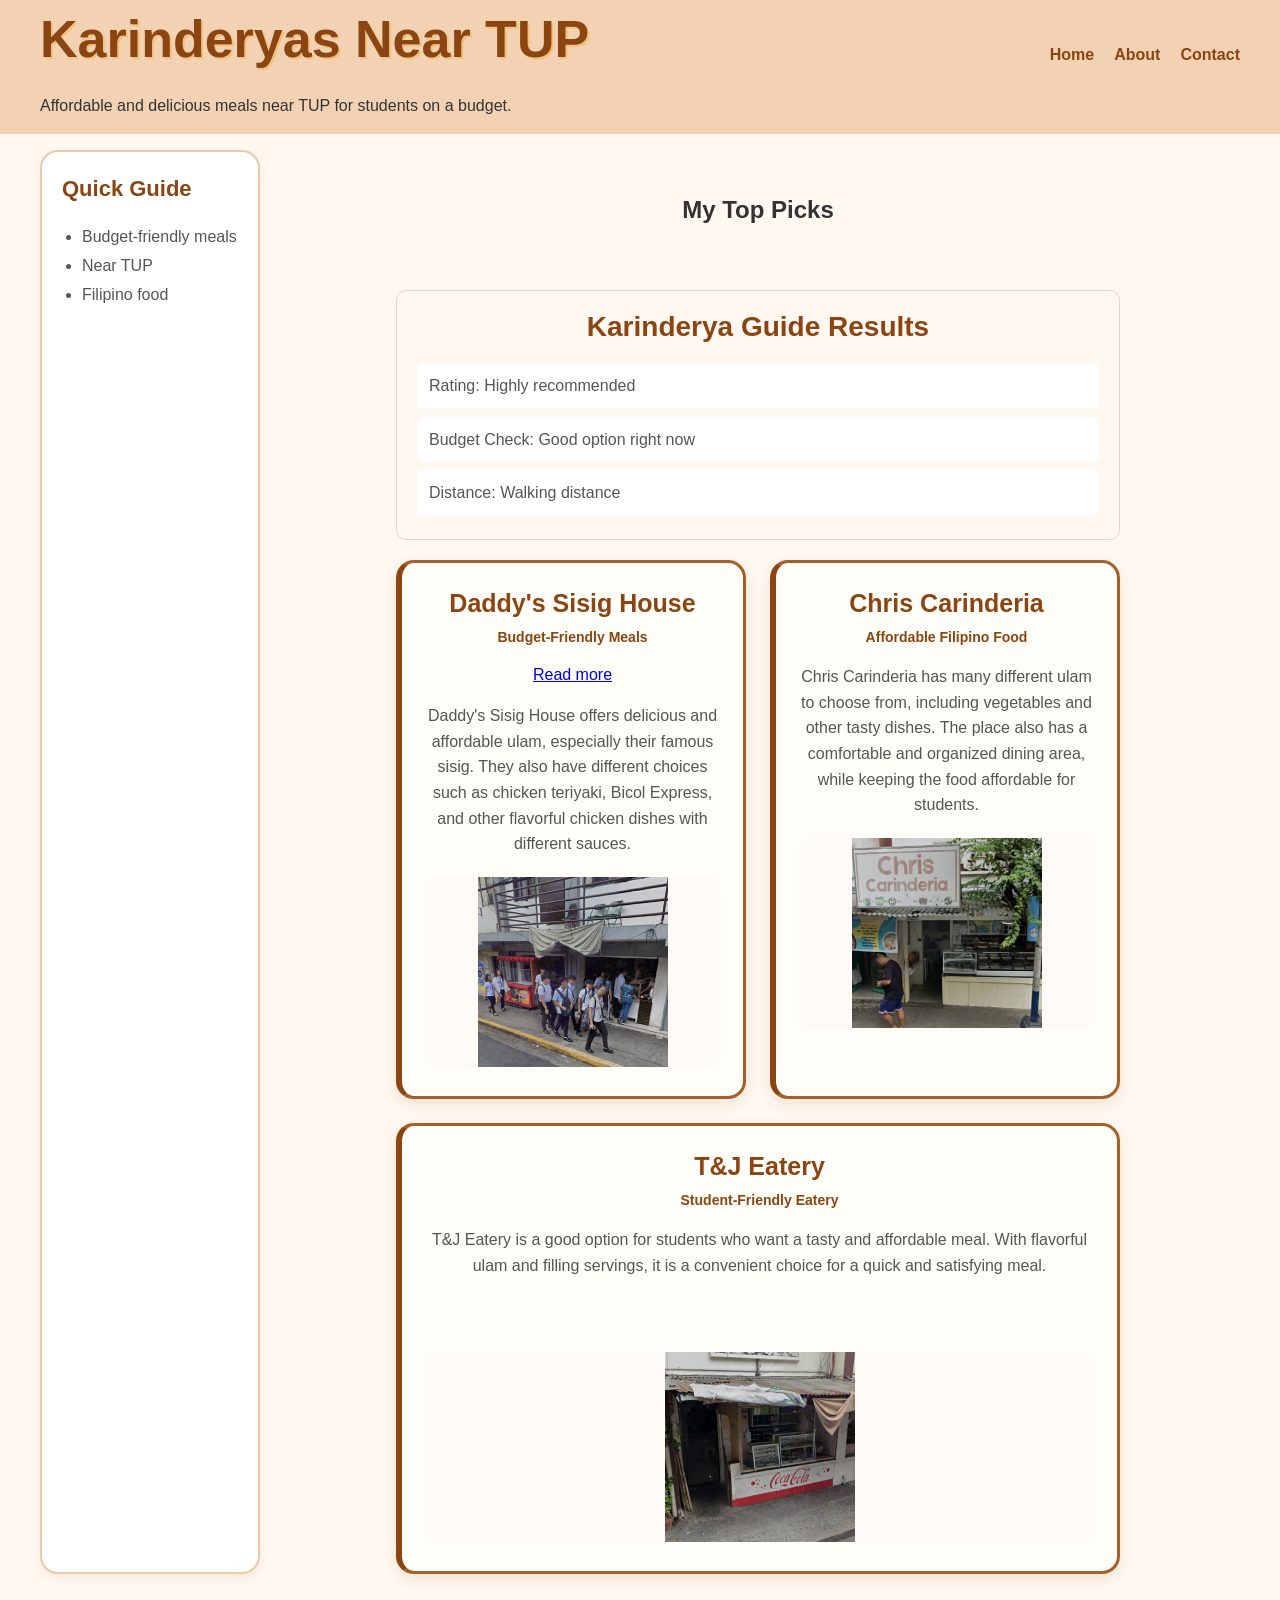
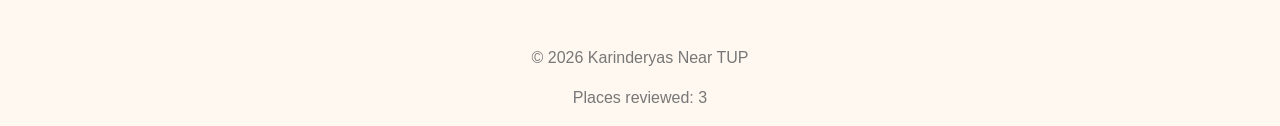
==== commit 0a141eec: "Add JavaScript decisions to karinderya guide" ====
--- a/index.html
+++ b/index.html
@@ -41,6 +41,16 @@
     <div class="heading-center">
          <h2>My Top Picks</h2>
     </div>
+
+    <section class="guide-decisions">
+        <h2>Karinderya Guide Results</h2>
+
+        <p>Rating: <span id="rating-result"></span></p>
+
+        <p>Budget Check: <span id="budget-result"></span></p>
+
+        <p>Distance: <span id="distance-result"></span></p>
+    </section>
 
     <div class="place-grid">
 
--- a/style.css
+++ b/style.css
@@ -569,4 +569,25 @@
     h1 {
         font-size: 52px;
     }
+}
+
+/* Karinderya Guide Results */
+.guide-decisions {
+    background-color: #fff8f0;
+    border: 1px solid #e6d5c3;
+    border-radius: 10px;
+    padding: 15px 20px;
+    margin: 20px 0;
+}
+
+.guide-decisions h2 {
+    text-align: center;
+    margin-bottom: 15px;
+}
+
+.guide-decisions p {
+    background-color: #ffffff;
+    padding: 10px 12px;
+    border-radius: 6px;
+    margin: 8px 0;
 }
